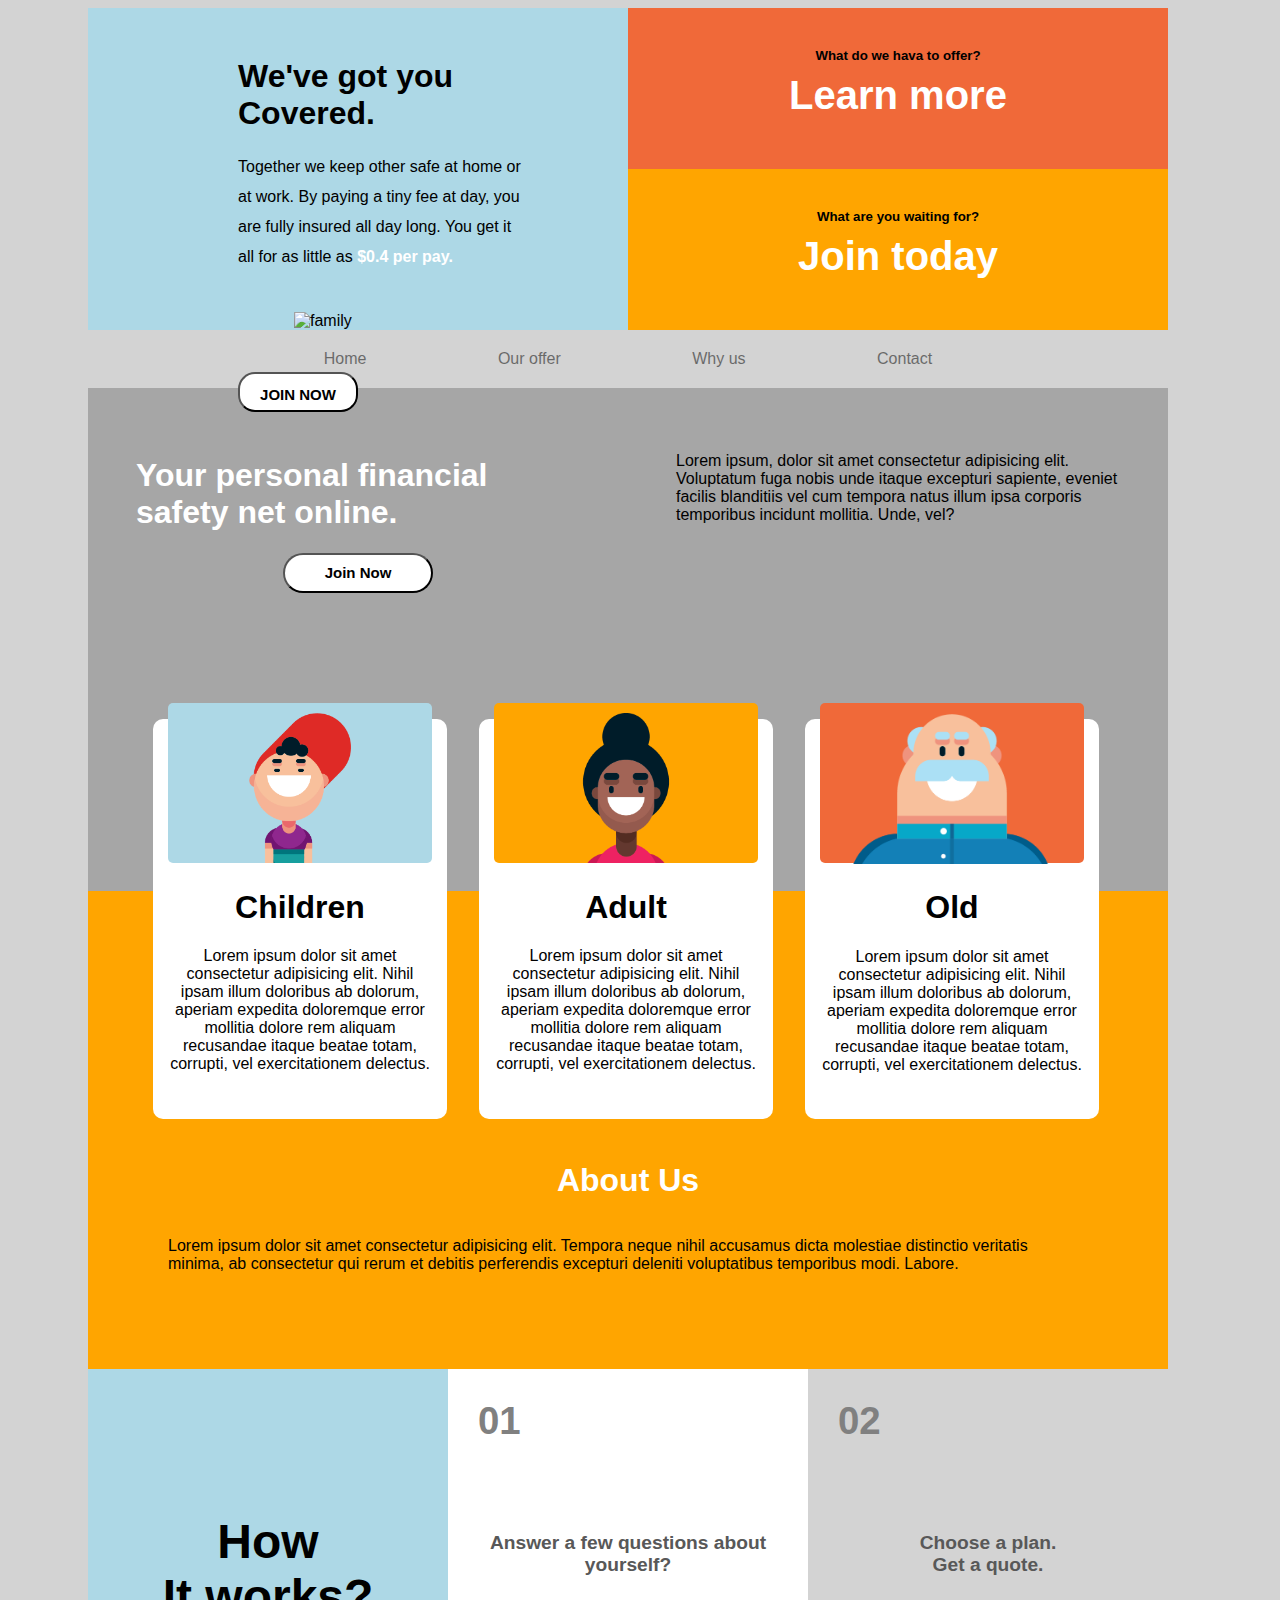
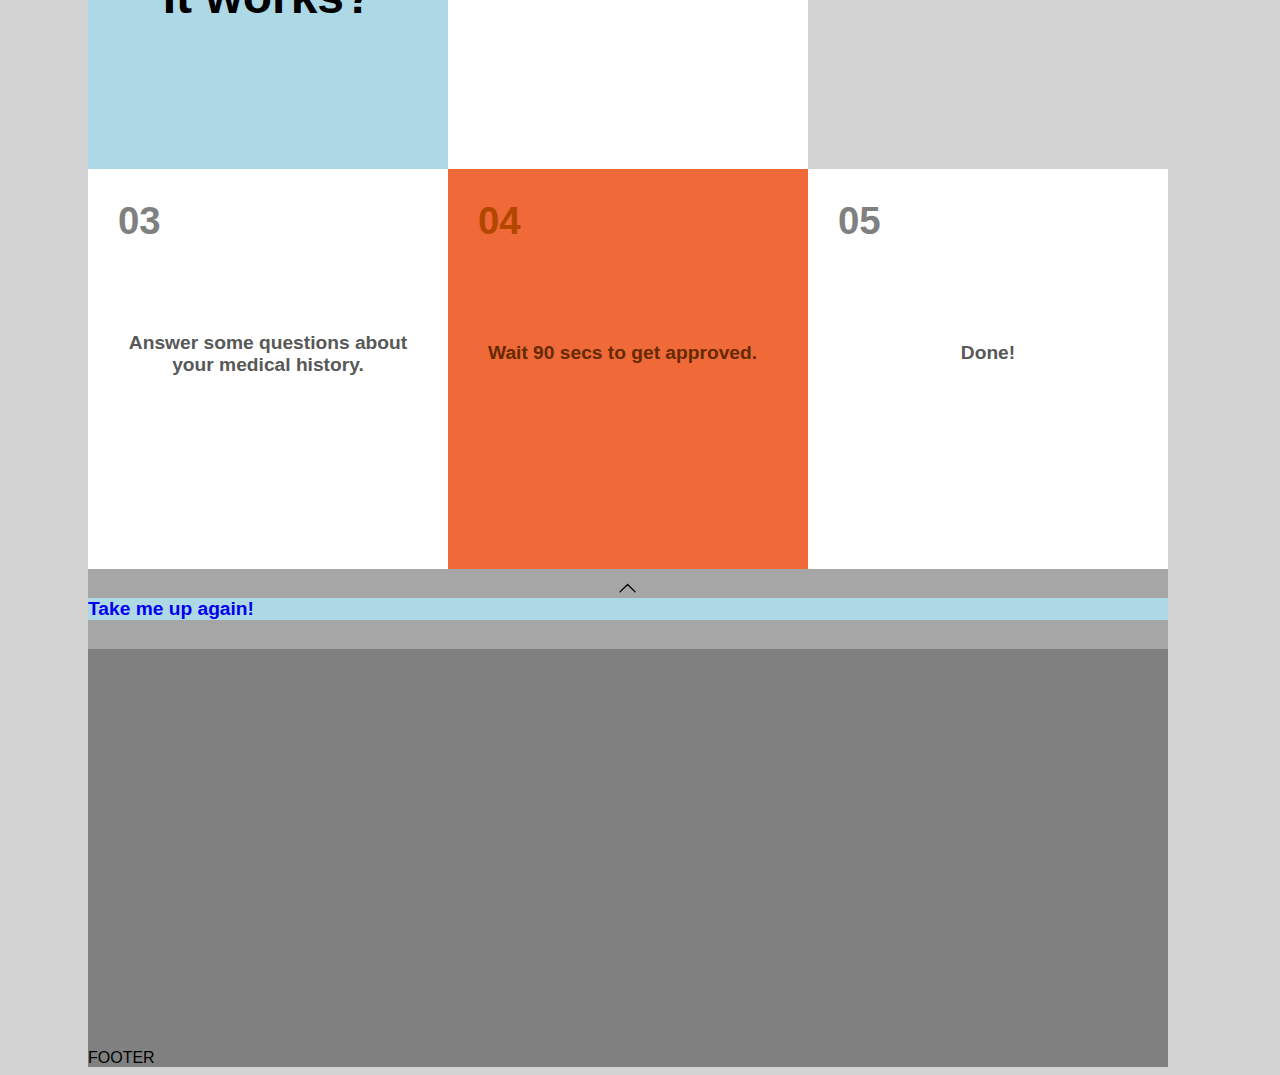
==== Index.html @ eccc53e0 "updated color" ====
<!DOCTYPE html>
<html lang="en">
  <head>
    <meta charset="UTF-8" />
    <meta name="viewport" content="width=device-width, initial-scale=1.0" />
    <meta http-equiv="X-UA-Compatible" content="ie=edge" />
    <link rel="stylesheet" href="CSS/Stylesheet.css" />
    <title>Home</title>
  </head>
  <body>
    <main>
      <header class="container">
        <div class="part1">
          <h1>We've got you Covered.</h1>
          <p>
            Together we keep other safe at home or at work. By paying a tiny fee
            at day, you are fully insured all day long. You get it all for as
            little as
            <strong>$0.4 per pay.</strong>
          </p>
          <button>JOIN NOW</button>
          <img src="images/family.png" alt="family" />
        </div>
        <div class="part2">
          <div class="part2-1">
            <h2>Learn more</h2>
            <h5>What do we hava to offer?</h5>
          </div>
          <div class="part2-2">
            <h2>Join today</h2>
            <h5>What are you waiting for?</h5>
          </div>
        </div>
      </header>
      <nav class="topnav">
        <ul>
          <li><a class="home" href="#">Home</a></li>
          <li><a class="home" href="#">Our offer</a></li>
          <li><a class="home" href="#">Why us</a></li>
          <li><a class="home" href="#">Contact</a></li>
        </ul>
      </nav>
      <div class="joinus">
        <div class="join">
          <h1 class="financial">Your personal financial safety net online.</h1>
          <button>Join Now</button>
        </div>
        <div class="us">
          <p>
            Lorem ipsum, dolor sit amet consectetur adipisicing elit. Voluptatum
            fuga nobis unde itaque excepturi sapiente, eveniet facilis
            blanditiis vel cum tempora natus illum ipsa corporis temporibus
            incidunt mollitia. Unde, vel?
          </p>
        </div>
        <div class="pic">
          <div class="customer">
            <div class="intro">
              <div class="image1">
                <img class="child" src="images/half child.png" alt="child" />
                <h1>Children</h1>
                <p>
                  Lorem ipsum dolor sit amet consectetur adipisicing elit. Nihil
                  ipsam illum doloribus ab dolorum, aperiam expedita doloremque
                  error mollitia dolore rem aliquam recusandae itaque beatae
                  totam, corrupti, vel exercitationem delectus.
                </p>
              </div>
            </div>
            <div class="intro">
              <div class="image2">
                <img class="adult" src="images/half adult.png" alt="adult" />
                <h1>Adult</h1>
                <p>
                  Lorem ipsum dolor sit amet consectetur adipisicing elit. Nihil
                  ipsam illum doloribus ab dolorum, aperiam expedita doloremque
                  error mollitia dolore rem aliquam recusandae itaque beatae
                  totam, corrupti, vel exercitationem delectus.
                </p>
              </div>
            </div>
            <div class="intro">
              <div class="image3">
                <img class="old" src="images/half old.png" alt="old" />
                <h1>Old</h1>
                <p>
                  Lorem ipsum dolor sit amet consectetur adipisicing elit. Nihil
                  ipsam illum doloribus ab dolorum, aperiam expedita doloremque
                  error mollitia dolore rem aliquam recusandae itaque beatae
                  totam, corrupti, vel exercitationem delectus.
                </p>
              </div>
            </div>
          </div>
          <div class="up"></div>
          <div class="down"></div>
        </div>
        <div class="text">
          <h1 class="about-us">About Us</h1>
          <p>
            Lorem ipsum dolor sit amet consectetur adipisicing elit. Tempora
            neque nihil accusamus dicta molestiae distinctio veritatis minima,
            ab consectetur qui rerum et debitis perferendis excepturi deleniti
            voluptatibus temporibus modi. Labore.
          </p>
        </div>
      </div>
      <!-- Sharon -->
      <div class="bottom">
        <div class="box-1">
          <p class="how">How</p>
          <p class="works">It works?</p>
        </div>
        <div class="box-2">
          <aside>01</aside>
          <p class="second">Answer a few questions about yourself?</p>
        </div>
        <div class="box-3">
          <aside>02</aside>
          <p class="third">Choose a plan.</p>
          <p class="quote">Get a quote.</p>
        </div>
        <div class="box-4">
          <aside>03</aside>
          <p class="fourth">
            Answer some questions about your medical history.
          </p>
        </div>
        <div class="box-5">
          <aside class="four">04</aside>
          <p class="fifth">Wait 90 secs to get approved.</p>
        </div>
        <div class="box-6">
          <aside>05</aside>
          <p class="sixth">Done!</p>
        </div>
        <div class="end">
          <svg class="icon icon-chevron-thin-up">
            <use xlink:href="#icon-chevron-thin-up"></use>
            <symbol id="icon-chevron-thin-up" viewBox="0 0 20 20">
              <title>chevron-thin-up</title>
              <path
                d="M2.582 13.891c-0.272 0.268-0.709 0.268-0.979 0s-0.271-0.701 0-0.969l7.908-7.83c0.27-0.268 0.707-0.268 0.979 0l7.908 7.83c0.27 0.268 0.27 0.701 0 0.969s-0.709 0.268-0.978 0l-7.42-7.141-7.418 7.141z"
              ></path>
            </symbol>
          </svg>
          <a class="top" href="images/family.png">Take me up again!</a>
        </div>
        <div class="empty"></div>
      </div>
      <footer>FOOTER</footer>
    </main>
  </body>
</html>
---- CSS/Stylesheet.css ----
body {
  width: 1200px;
  font-family: Arial, Helvetica, sans-serif;
  background: lightgrey;
  padding: 0px 20px 0px 20px;
}
main {
  width: 90%;
  margin: auto;
  background: gray;
}
/* Lijuan */
.container {
  display: flex;
  flex-wrap: wrap;
}
.part1 {
  display: flex;
  flex: 1;
  background: lightblue;
  flex-direction: column;
}
.part1 img {
  width: 60%;
  align-self: flex-end;
  margin-top: auto;
  margin-right: 10px;
}

.part1 h1 {
  margin: 50px 100px 0px 150px;
}
.part1 p {
  line-height: 30px;
  margin: 20px 100px 0px 150px;
}
.part1 strong {
  color: white;
}

.part1 button {
  font-weight: bold;
  width: 120px;
  padding: 12px;
  border-radius: 17px;
  margin-left: 150px;
  position: relative;
  top: 100px;
}

.part2 {
  flex: 1;
  flex-direction: column;
  display: flex;
}
.part2-1 {
  display: flex;
  flex: 1;
  background: rgb(240, 105, 57);
  flex-direction: column-reverse;
  justify-content: center;
  align-items: center;
}
.part2-2 {
  display: flex;
  flex: 1;
  background: orange;
  flex-direction: column-reverse;
  justify-content: center;
  align-items: center;
}
.part2 h2 {
  font-size: 40px;
  color: white;
  margin-top: 0;
}
.part2 h5 {
  margin-bottom: 10px;
}

.topnav ul {
  display: flex;
  justify-content: center;
  background: lightgray;
  justify-content: space-around;
  list-style: none;
  margin: 0px;
  padding: 20px 170px;
}
.topnav a {
  text-decoration: none;
  color: black;
  opacity: 0.5;
}

/* second page */
.page2container {
  display: flex;
  background: rgb(194, 226, 236);
  flex-direction: column;
}
.page2container h1 {
  align-self: center;
  position: relative;
  top: 200px;
  font-size: 60px;
}
.page2container img {
  width: 20%;
  align-self: flex-end;
  margin: 0px 50px;
}
.page2nav ul {
  display: flex;
  justify-content: center;
  background: lightgray;
  justify-content: space-around;
  list-style: none;
  margin: 0px;
  padding: 20px 170px;
}
.page2nav a {
  text-decoration: none;
  color: black;
  opacity: 0.5;
}
a:hover.home {
  opacity: 1;
  font-weight: bold;
}

/* Sharon */

/*bottom first page*/
.bottom {
  display: grid;
  grid-template-columns: repeat(3, 360px);
  grid-template-rows: 400px 400px 80px 400px;
  grid-template-areas:
    "box-1  box-2  box-3  "
    "box-4  box-5  box-6  "
    "end end end "
    "empty empty empty ";
  font-size: 1.2rem;
  font-weight: 600;

  color: #585858;
}

aside {
  display: flex;
  justify-content: flex-start;
  align-items: flex-start;
  font-size: 2em;
  padding: 30px;
  color: gray;
}

.four {
  color: #b34700;
}

.box-1 {
  display: flex;
  flex-direction: column;
  justify-content: center;
  align-items: Center;
  font-size: 3rem;
  font-weight: 700;
  grid-area: box-1;
  background: lightblue;
  color: black;
}

.how {
  margin: 0;
}

.works {
  margin: 0;
}

.box-2 {
  grid-area: box-2;
  background: white;
}

.second {
  text-align: center;
  padding: 40px;
}

.box-3 {
  grid-area: box-3;
  text-align: center;
  background: lightgrey;
}

.third {
  padding-top: 40px;
  margin-bottom: 0;
}

.quote {
  margin: 0;
}

.box-4 {
  grid-area: box-4;
  background: white;
}

.fourth {
  width: 280px;
  padding: 40px;
  text-align: center;
}

.box-5 {
  grid-area: box-5;
  background: #f06939;
}

.fifth {
  padding: 50px 40px 40px 40px;
  color: #662900;
}

.box-6 {
  grid-area: box-6;
  background: white;
}

.sixth {
  padding: 50px;
  text-align: center;
}

.end {
  grid-area: end;
  background: #a6a6a6;
  display: Flex;
  flex-direction: column;
  align-items: center;
  padding-top: 10px;
}

.empty {
  grid-area: empty;
  background: gray;
}

.icon {
  display: inline-block;
  width: 1em;
  height: 1em;
  stroke-width: 0;
  stroke: currentColor;
  fill: currentColor;
  color: black;
  margin-top: 0;
}

a {
  text-decoration: none;
}

a:hover.top {
  color: red;
}

a:visited {
  color: blue;
}

/*middle contact us page*/

.middle {
  width: 100%;
  height: 600px;
  display: flex;
  color: white;
  background: #a6a6a6;
}

.mind {
  width: 45%;
  padding: 80px 0px 60px 80px;
}

h1.mind {
  font-size: 3rem;
  width: 450px;
  overflow-wrap: break-word;
}

.form {
  margin-top: 120px;
}

input[type="email"] {
  width: 350px;
  height: 30px;
  border-radius: 5px;
  margin-top: 5px;
}

#comments {
  width: 350px;
  height: 200px;
  border-radius: 5px;
}

label,
input {
  display: block;
}

label {
  margin-bottom: 10px;
}

textarea {
  margin-top: 5px;
}

.send {
  margin-top: 30px;
  display: flex;
  justify-content: flex-end;
  align-items: flex-end;
}

button {
  width: 150px;
  height: 40px;
  border-radius: 20px;
  font-weight: bold;
  font-size: 12px;
}

::placeholder {
  font-family: Arial, Helvetica, sans-serif;
  color: black;
  font-weight: bold;
  padding: 20px;
  font-size: 1rem;
}

/* Cindy */

.top {
  width: 100%;
  background: lightblue;
}
nav {
  width: 100%;
  background: white;
}
.joinus {
  max-width: 100%;
  display: grid;
  grid-template-columns: repeat(6, 1fr);
  grid-template-rows: auto;
  grid-template-areas:
    "join join join us us us"
    "pic pic pic pic pic pic"
    "text text text text text text";
  grid-gap: 0;
}
.join {
  background: #a6a6a6;
  grid-area: join;
  display: flex;
  flex-direction: column;
  justify-content: flex-start;
  align-items: center;
  padding: 3rem;
}
.us {
  background: #a6a6a6;
  grid-area: us;
  padding: 3rem;
}
.text {
  background: orange;
  grid-area: text;
  display: flex;
  flex-direction: column;
  justify-content: flex-start;
  align-items: center;
  padding: 0rem 5rem 5rem 5rem;
}
.pic {
  background: #a6a6a6;
  grid-area: pic;
  display: grid;
  grid-template-columns: auto;
  grid-template-rows: repeat(2, 1fr);
  grid-template-areas:
    "up"
    "down";
}
.up {
  background: #a6a6a6;
  grid-area: up;
  height: 250px;
}
.down {
  background: orange;
  grid-area: down;
  height: 250px;
}
.customer {
  position: absolute;
  z-index: 999;
  width: 980px;
  height: 300px;
  margin: 8rem 0rem 3rem 3rem;
  display: flex;
  flex-direction: row;
  justify-content: center;
  align-items: center;
}
.intro {
  width: 30%;
  height: 400px;
  background: white;
  margin: 1rem;
  border-radius: 10px;
  display: flex;
  flex-direction: column;
  justify-content: flex-start;
  align-items: center;
}
.image1 {
  width: 90%;
  height: 40%;
  background: lightblue;
  border-radius: 5px;
  margin: -1rem 0rem 0rem 0rem;
  text-align: center;
}
.image2 {
  width: 90%;
  height: 40%;
  background: orange;
  border-radius: 5px;
  margin: -1rem 0rem 0rem 0rem;
  text-align: center;
}
.image3 {
  width: 90%;
  height: 40%;
  background: #f06939;
  border-radius: 5px;
  margin: -1rem 0rem 0rem 0rem;
  text-align: center;
}
img.child {
  height: 150px;
  object-fit: cover;
  position: relative;
  margin: 0.65rem 0 0 0;
}
img.adult {
  height: 150px;
  object-fit: cover;
  position: relative;
  margin: 0.65rem 0 0 0;
}
img.old {
  height: 150px;
  object-fit: cover;
  position: relative;
  margin: 0.68rem 0 0 0;
}
h1.financial {
  color: #ffffff;
}
h1.about-us {
  color: #ffffff;
}
h1.visit-us {
  color: #ffffff;
}
button {
  background: #ffffff;
  width: 150px;
  height: 40px;
  border-radius: 20px;
  font-size: 15px;
}
.how-it-works {
  width: 100%;
}
.mail-us {
  width: 100%;
}
.visit-here {
  width: 100%;
}
.come-visit {
  background-color: orange;
  position: absolute;
  margin: 60px 0px 0px 50px;
  padding: 3rem;
  z-index: 999;
  width: 200px;
  height: 150px;
  border-radius: 5px;
}
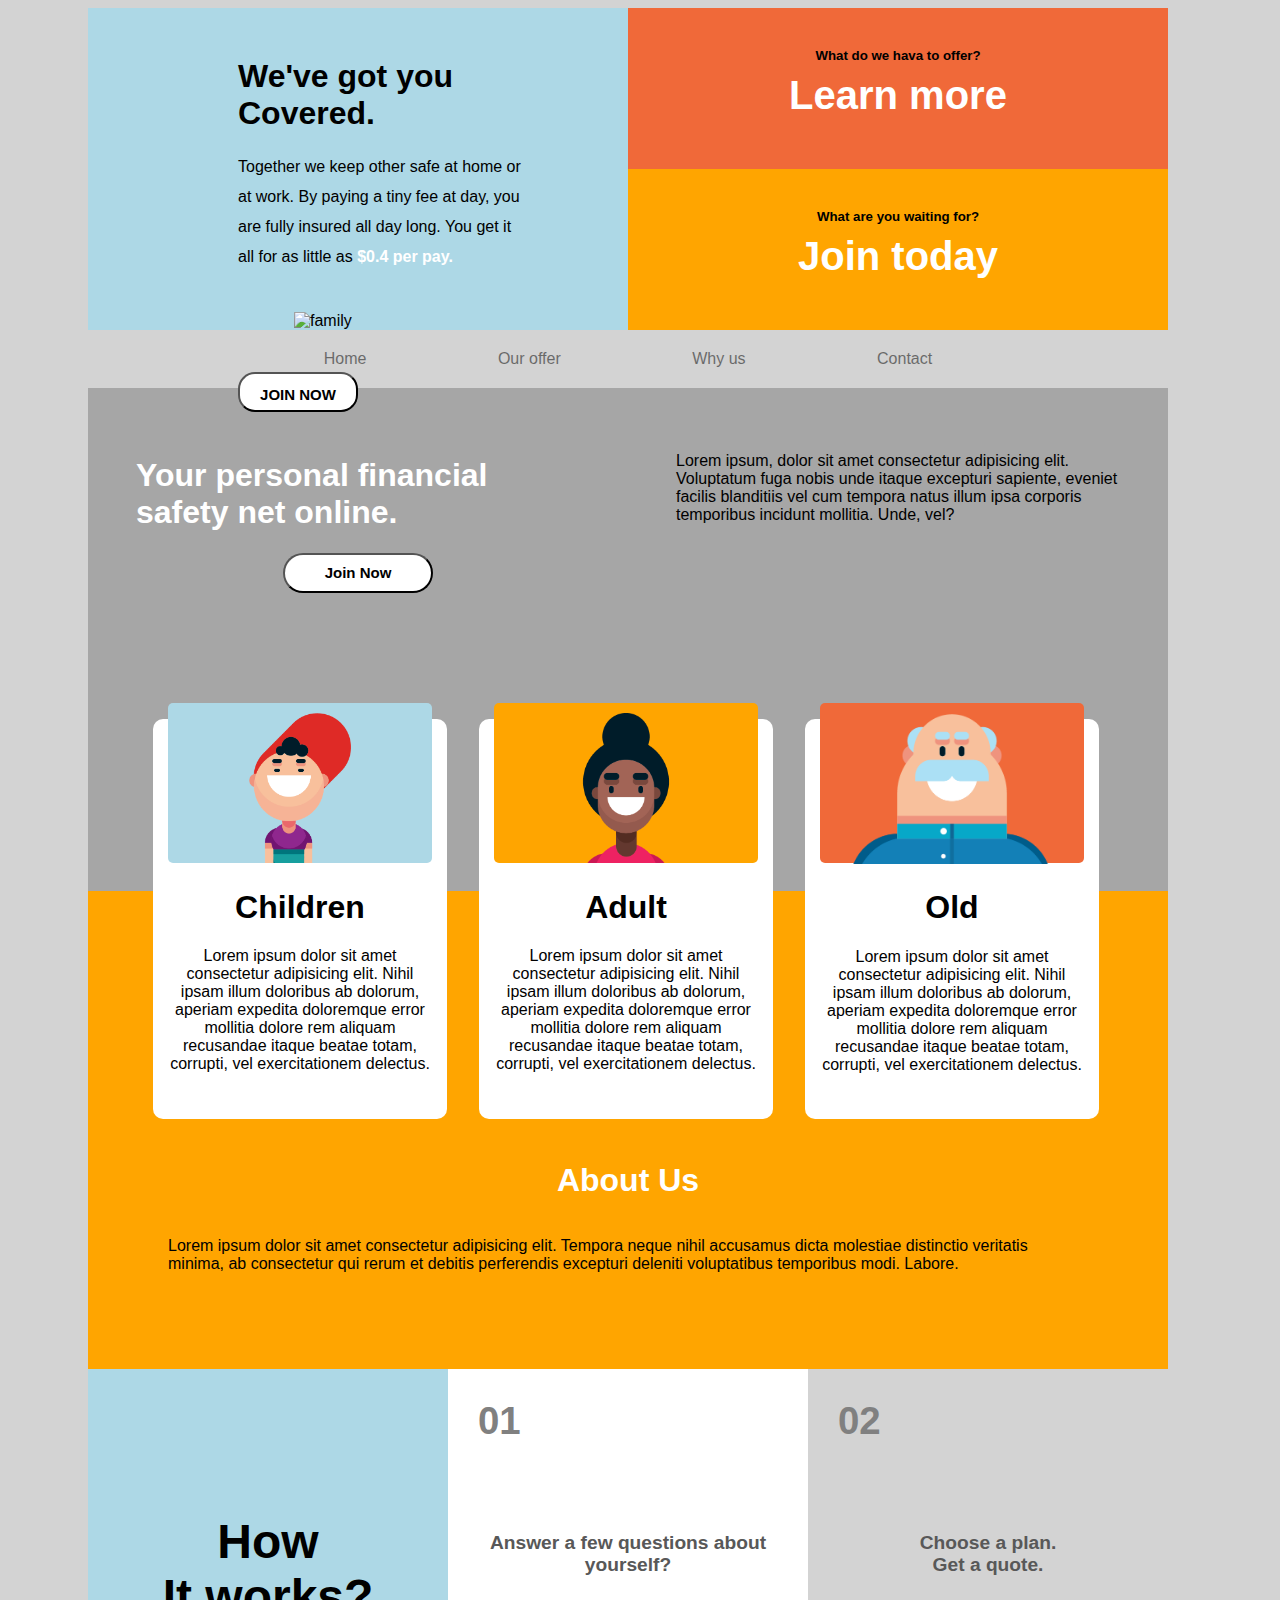
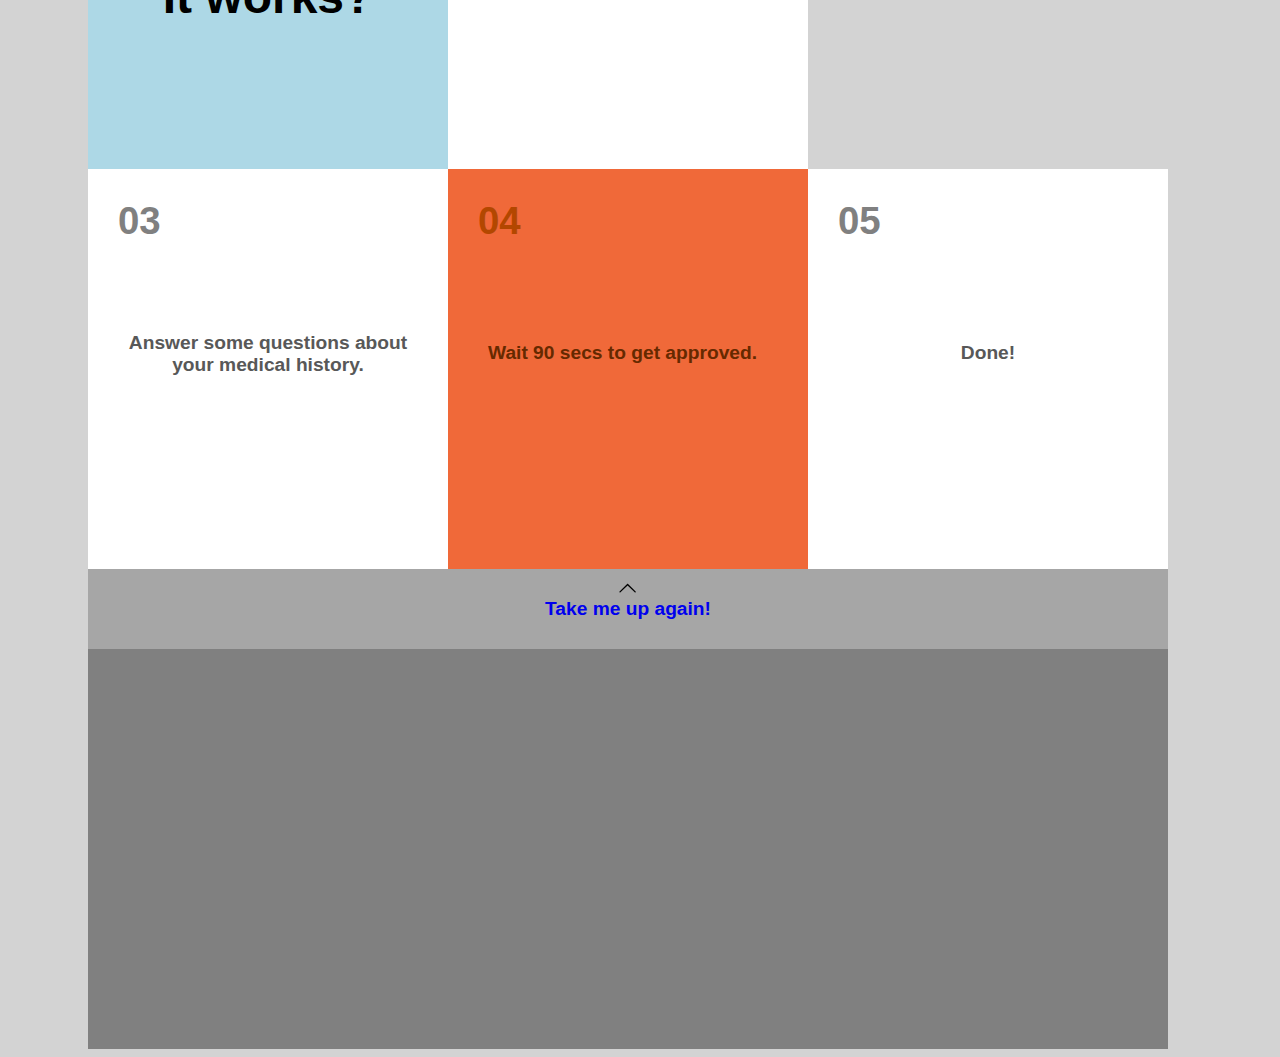
==== commit 0118ed6a: "changed again" ====
--- a/Index.html
+++ b/Index.html
@@ -11,7 +11,7 @@
     <main>
       <header class="container">
         <div class="part1">
-          <h1>We've got you Covered.</h1>
+          <h1 id="now">We've got you Covered.</h1>
           <p>
             Together we keep other safe at home or at work. By paying a tiny fee
             at day, you are fully insured all day long. You get it all for as
@@ -144,11 +144,10 @@
               ></path>
             </symbol>
           </svg>
-          <a class="top" href="images/family.png">Take me up again!</a>
+          <a class="top" href="#now">Take me up again!</a>
         </div>
         <div class="empty"></div>
       </div>
-      <footer>FOOTER</footer>
     </main>
   </body>
 </html>
--- a/CSS/Stylesheet.css
+++ b/CSS/Stylesheet.css
@@ -263,6 +263,7 @@
 
 a {
   text-decoration: none;
+  text-align: center;
 }
 
 a:hover.top {
@@ -285,7 +286,7 @@
 
 .mind {
   width: 45%;
-  padding: 80px 0px 60px 80px;
+  padding: 40px 0px 60px 40px;
 }
 
 h1.mind {
@@ -349,10 +350,6 @@
 
 /* Cindy */
 
-.top {
-  width: 100%;
-  background: lightblue;
-}
 nav {
   width: 100%;
   background: white;
@@ -510,3 +507,8 @@
   height: 150px;
   border-radius: 5px;
 }
+footer {
+  width: 100%;
+  height: 5rem;
+  background: #a6a6a6;
+}
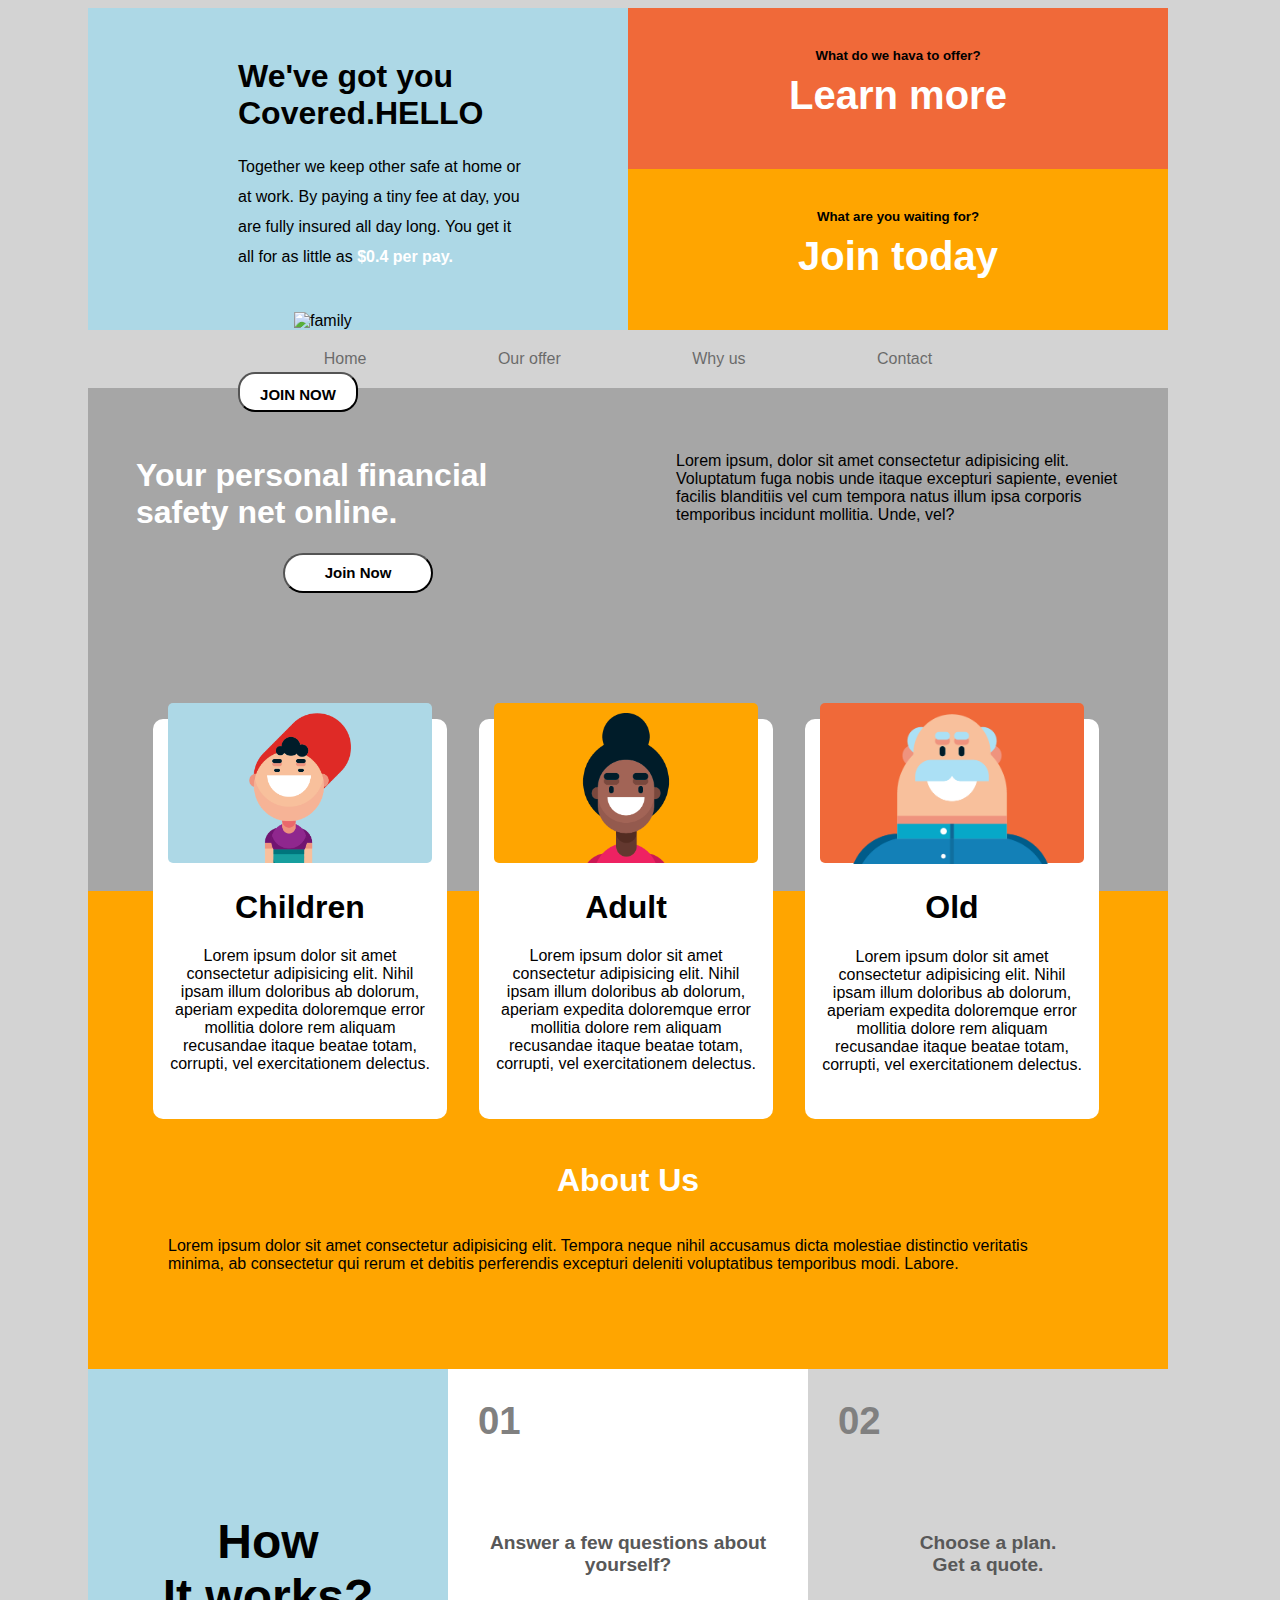
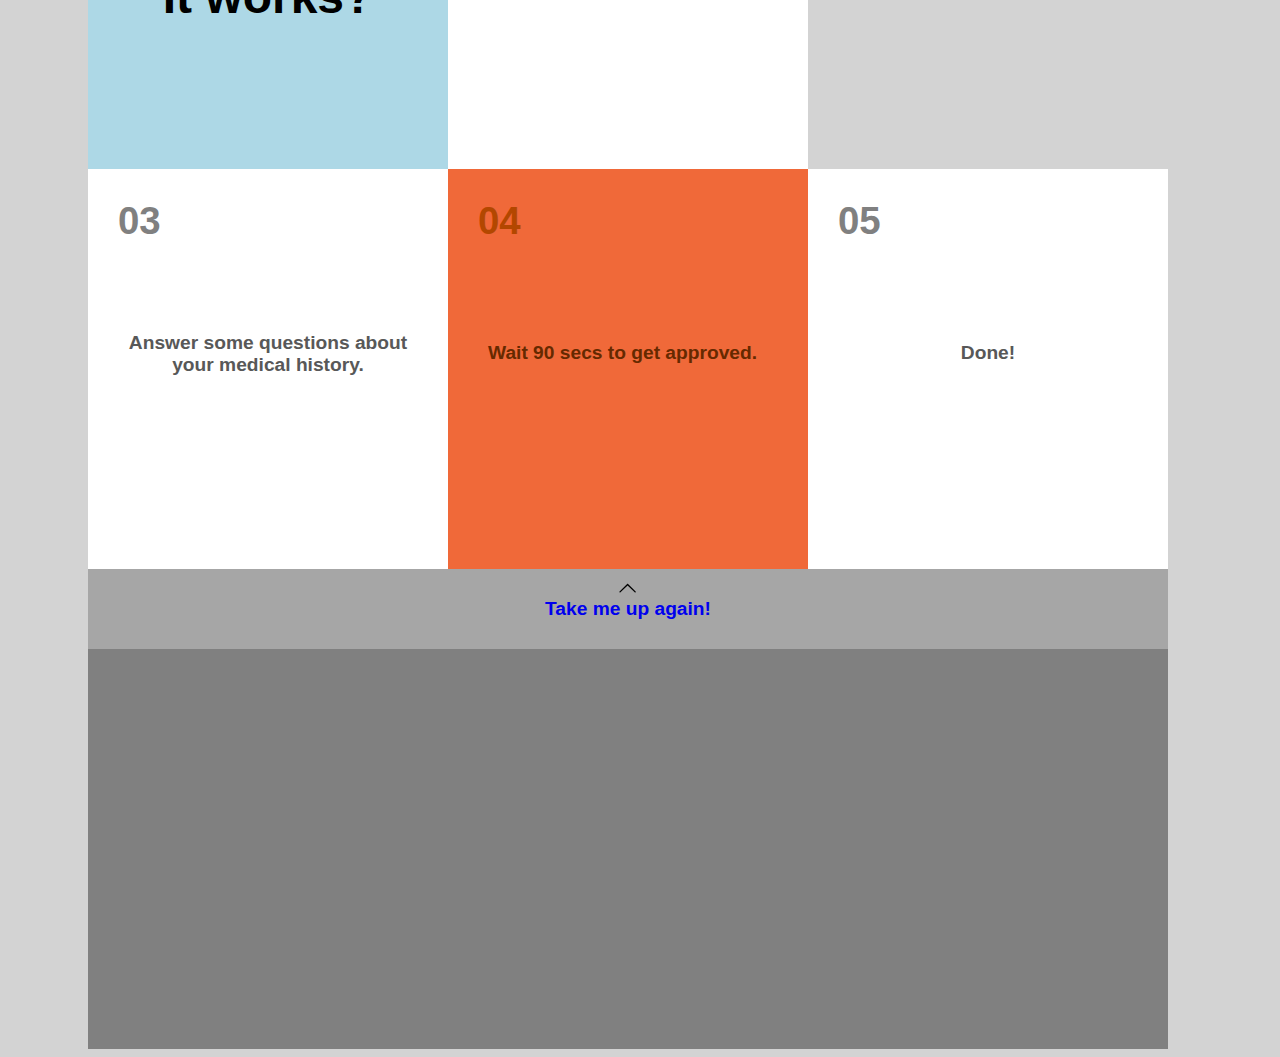
==== commit 753cb044: "test" ====
--- a/Index.html
+++ b/Index.html
@@ -11,7 +11,7 @@
     <main>
       <header class="container">
         <div class="part1">
-          <h1 id="now">We've got you Covered.</h1>
+          <h1 id="now">We've got you Covered.HELLO</h1>
           <p>
             Together we keep other safe at home or at work. By paying a tiny fee
             at day, you are fully insured all day long. You get it all for as
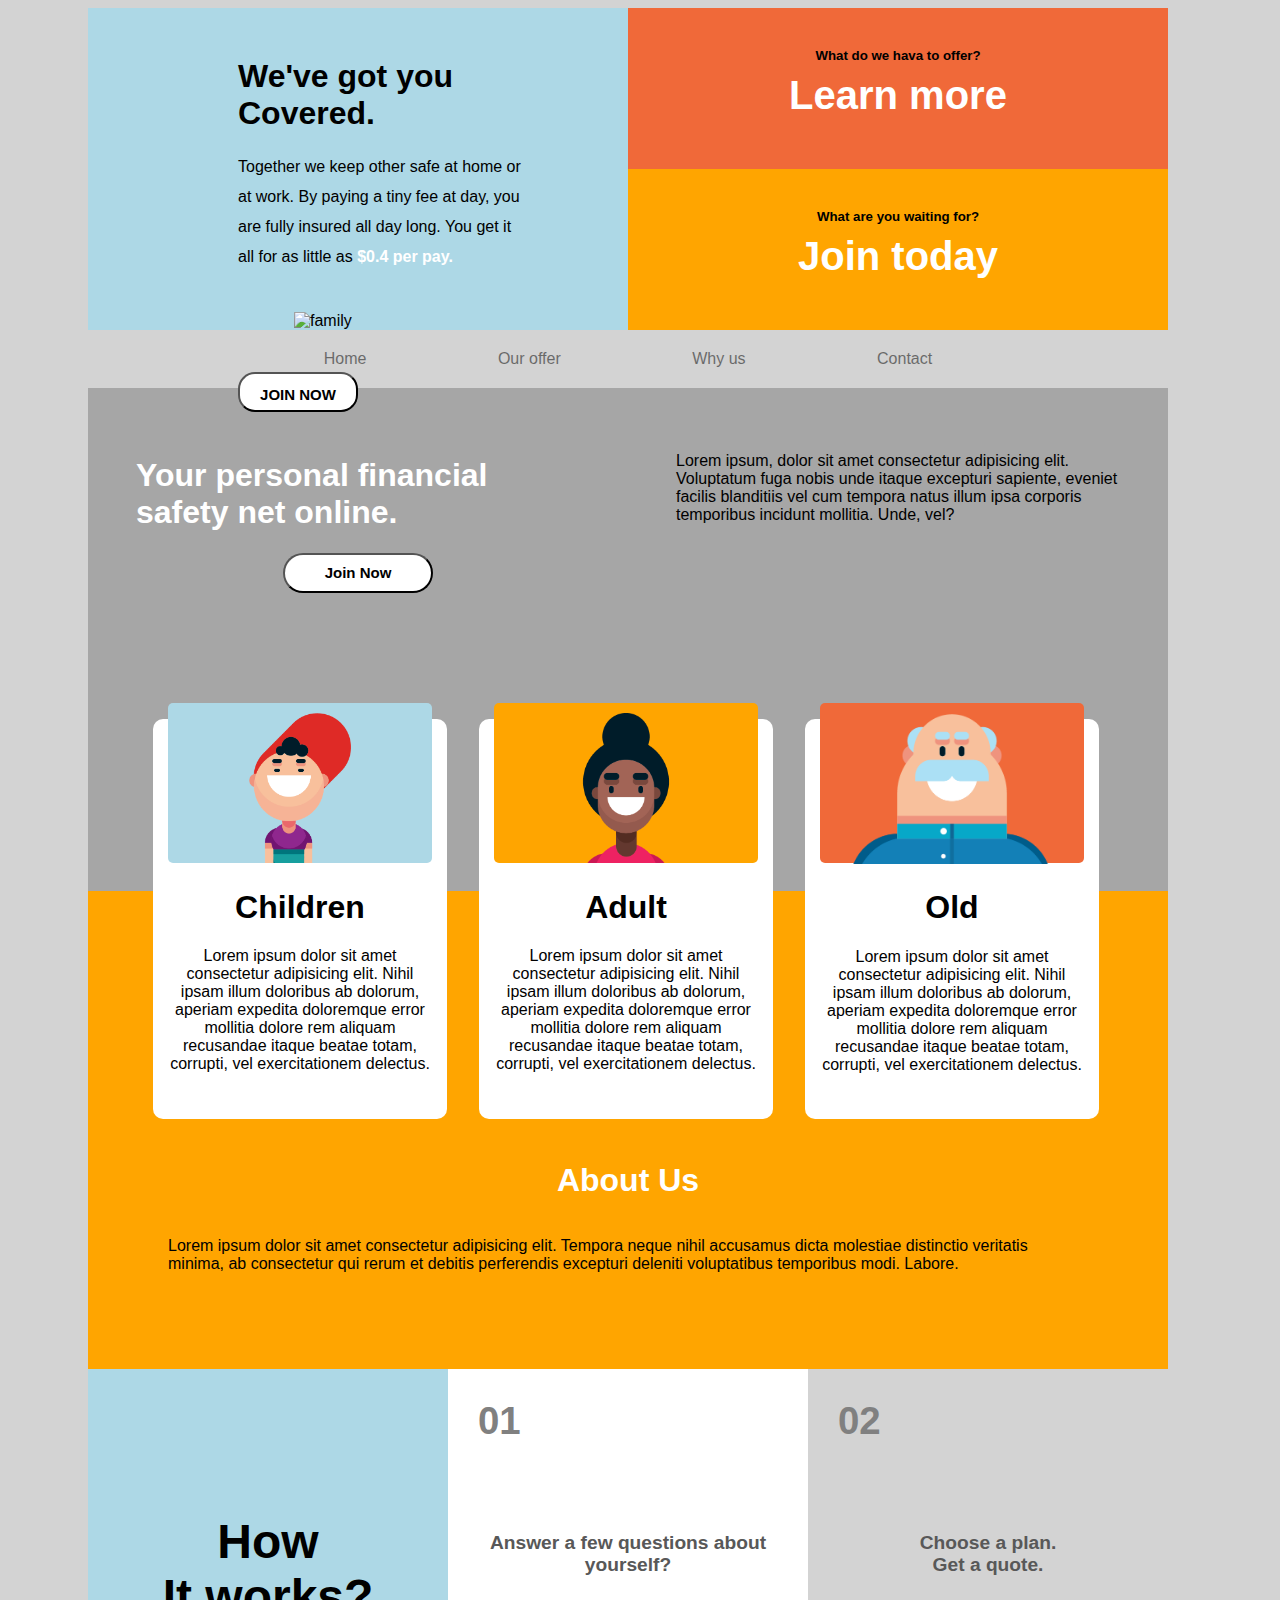
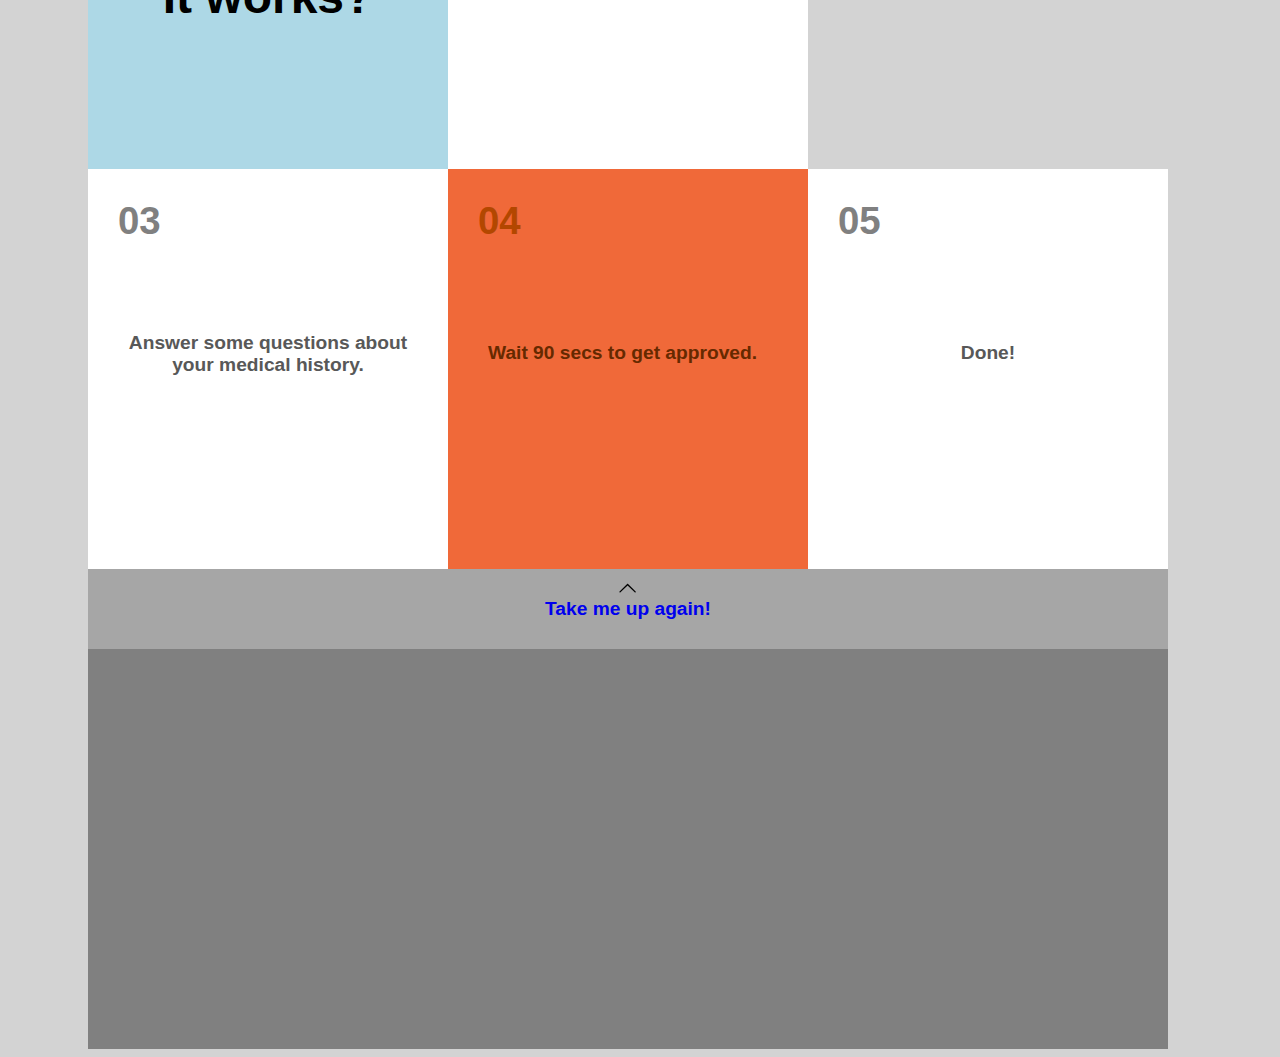
==== commit 743fbb16: "commit" ====
--- a/Index.html
+++ b/Index.html
@@ -11,7 +11,7 @@
     <main>
       <header class="container">
         <div class="part1">
-          <h1 id="now">We've got you Covered.HELLO</h1>
+          <h1 id="now">We've got you Covered.</h1>
           <p>
             Together we keep other safe at home or at work. By paying a tiny fee
             at day, you are fully insured all day long. You get it all for as
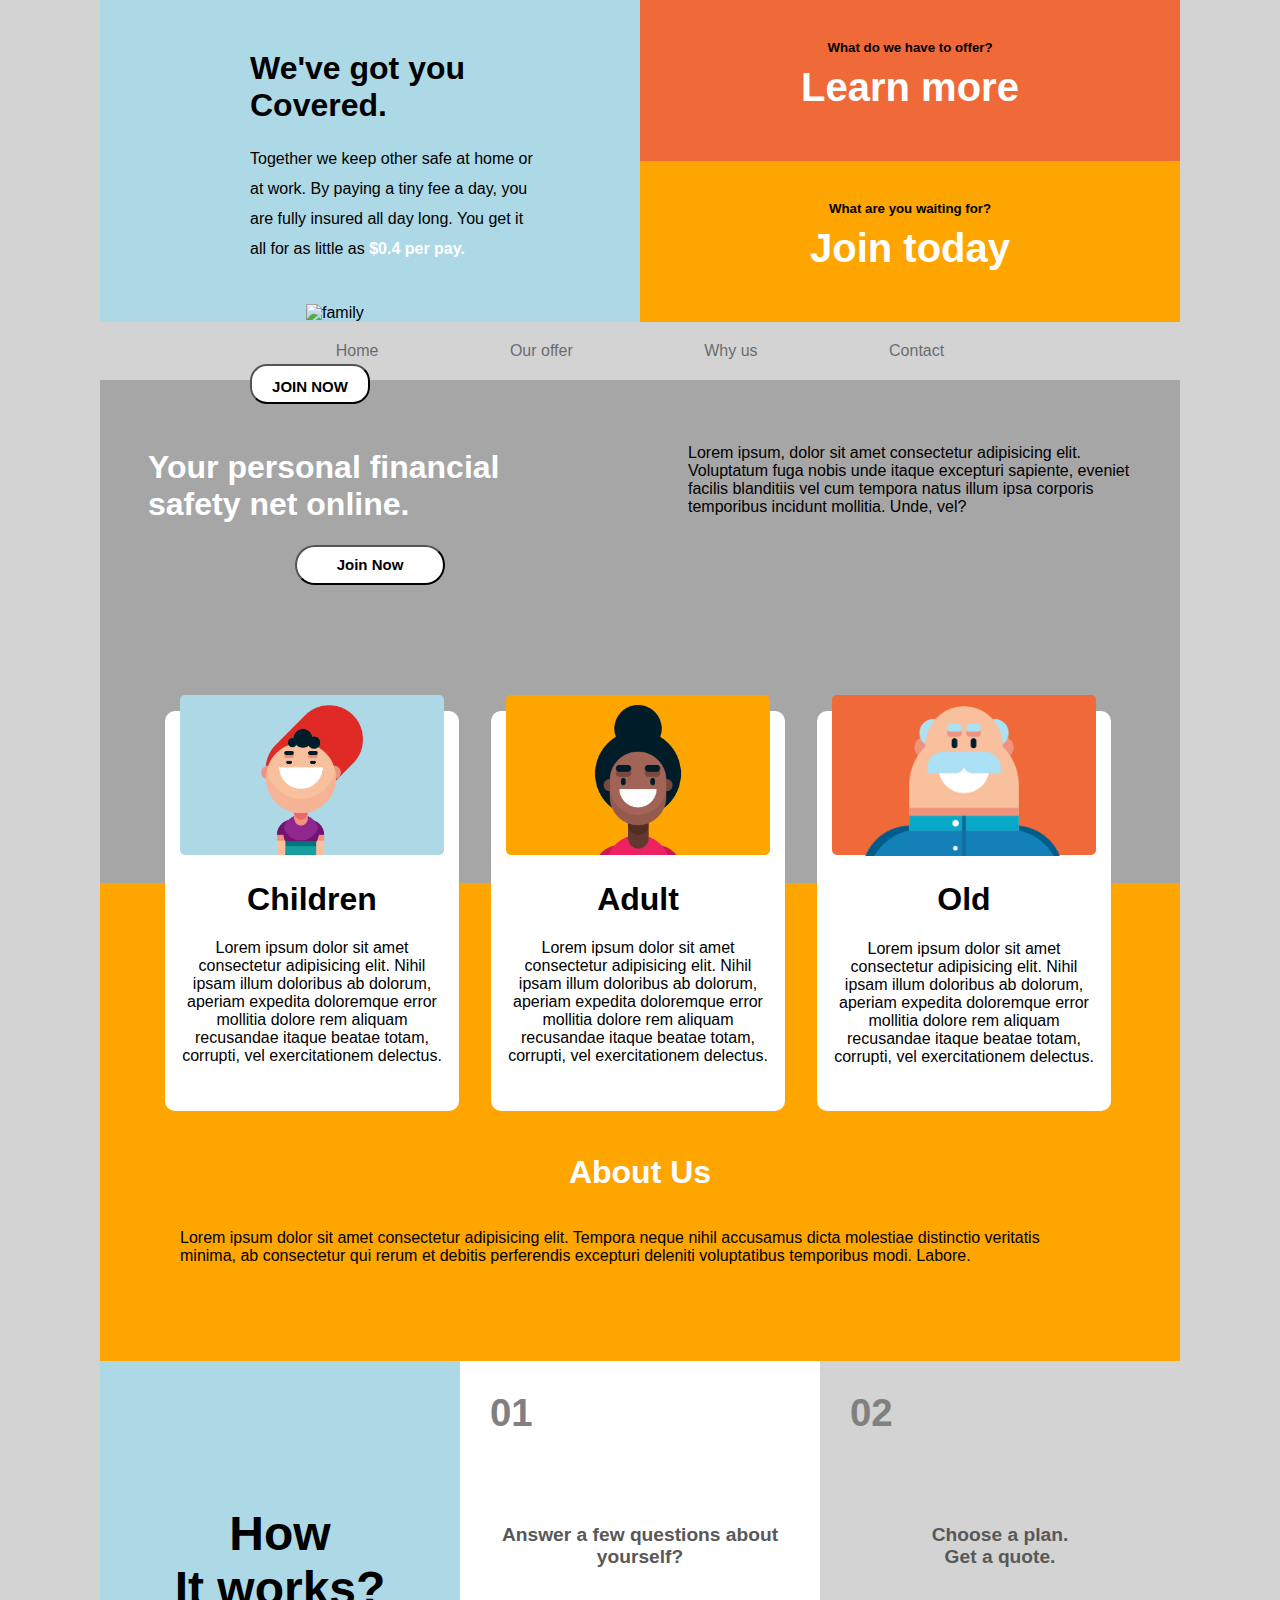
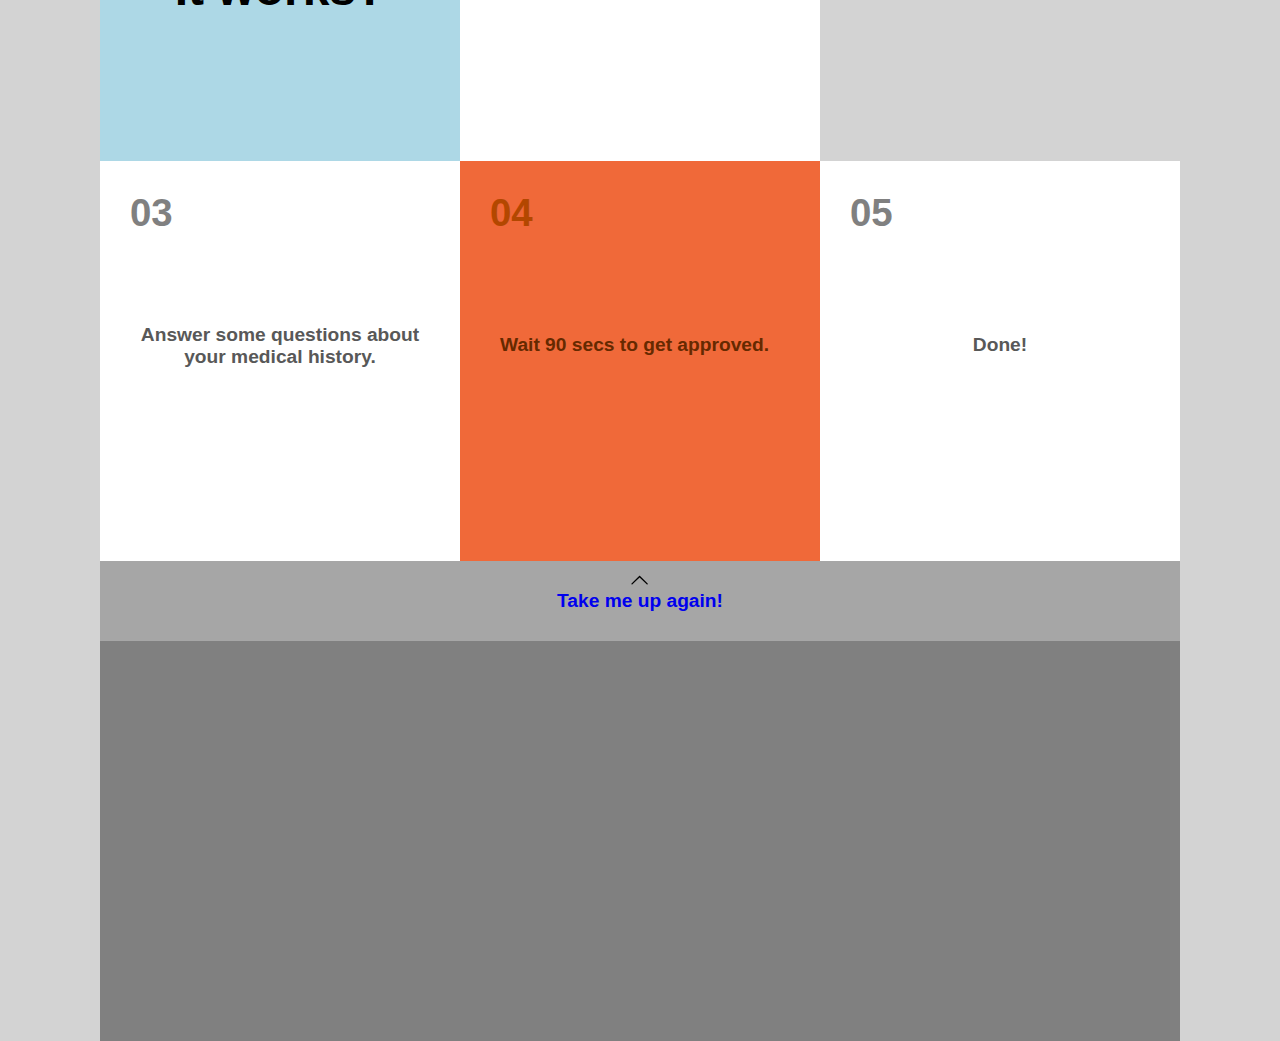
==== commit f0349157: "updated again" ====
--- a/Index.html
+++ b/Index.html
@@ -14,7 +14,7 @@
           <h1 id="now">We've got you Covered.</h1>
           <p>
             Together we keep other safe at home or at work. By paying a tiny fee
-            at day, you are fully insured all day long. You get it all for as
+            a day, you are fully insured all day long. You get it all for as
             little as
             <strong>$0.4 per pay.</strong>
           </p>
@@ -24,7 +24,7 @@
         <div class="part2">
           <div class="part2-1">
             <h2>Learn more</h2>
-            <h5>What do we hava to offer?</h5>
+            <h5>What do we have to offer?</h5>
           </div>
           <div class="part2-2">
             <h2>Join today</h2>
--- a/CSS/Stylesheet.css
+++ b/CSS/Stylesheet.css
@@ -3,6 +3,7 @@
   font-family: Arial, Helvetica, sans-serif;
   background: lightgrey;
   padding: 0px 20px 0px 20px;
+  margin: auto;
 }
 main {
   width: 90%;
@@ -261,16 +262,16 @@
   margin-top: 0;
 }
 
-a {
+a.top {
   text-decoration: none;
   text-align: center;
 }
 
-a:hover.top {
+a.top:hover.top {
   color: red;
 }
 
-a:visited {
+a.top:visited {
   color: blue;
 }
 
